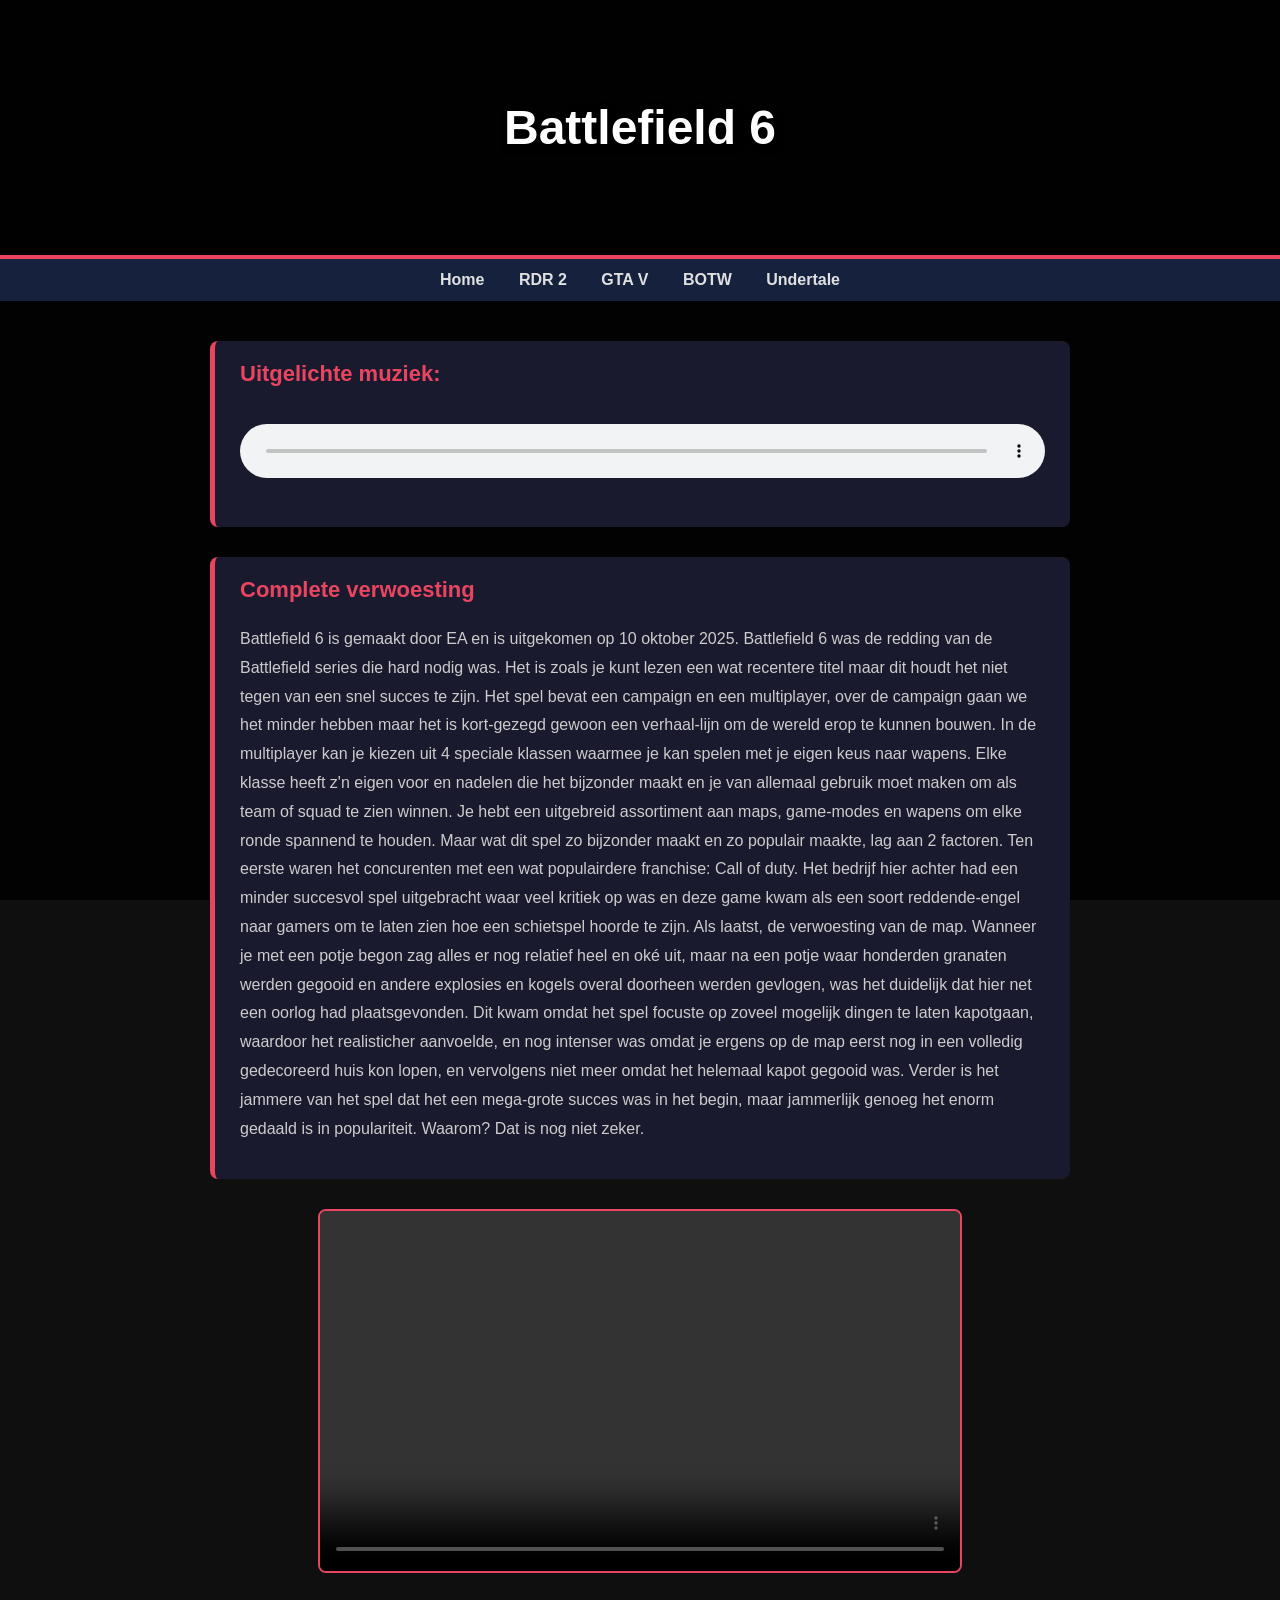
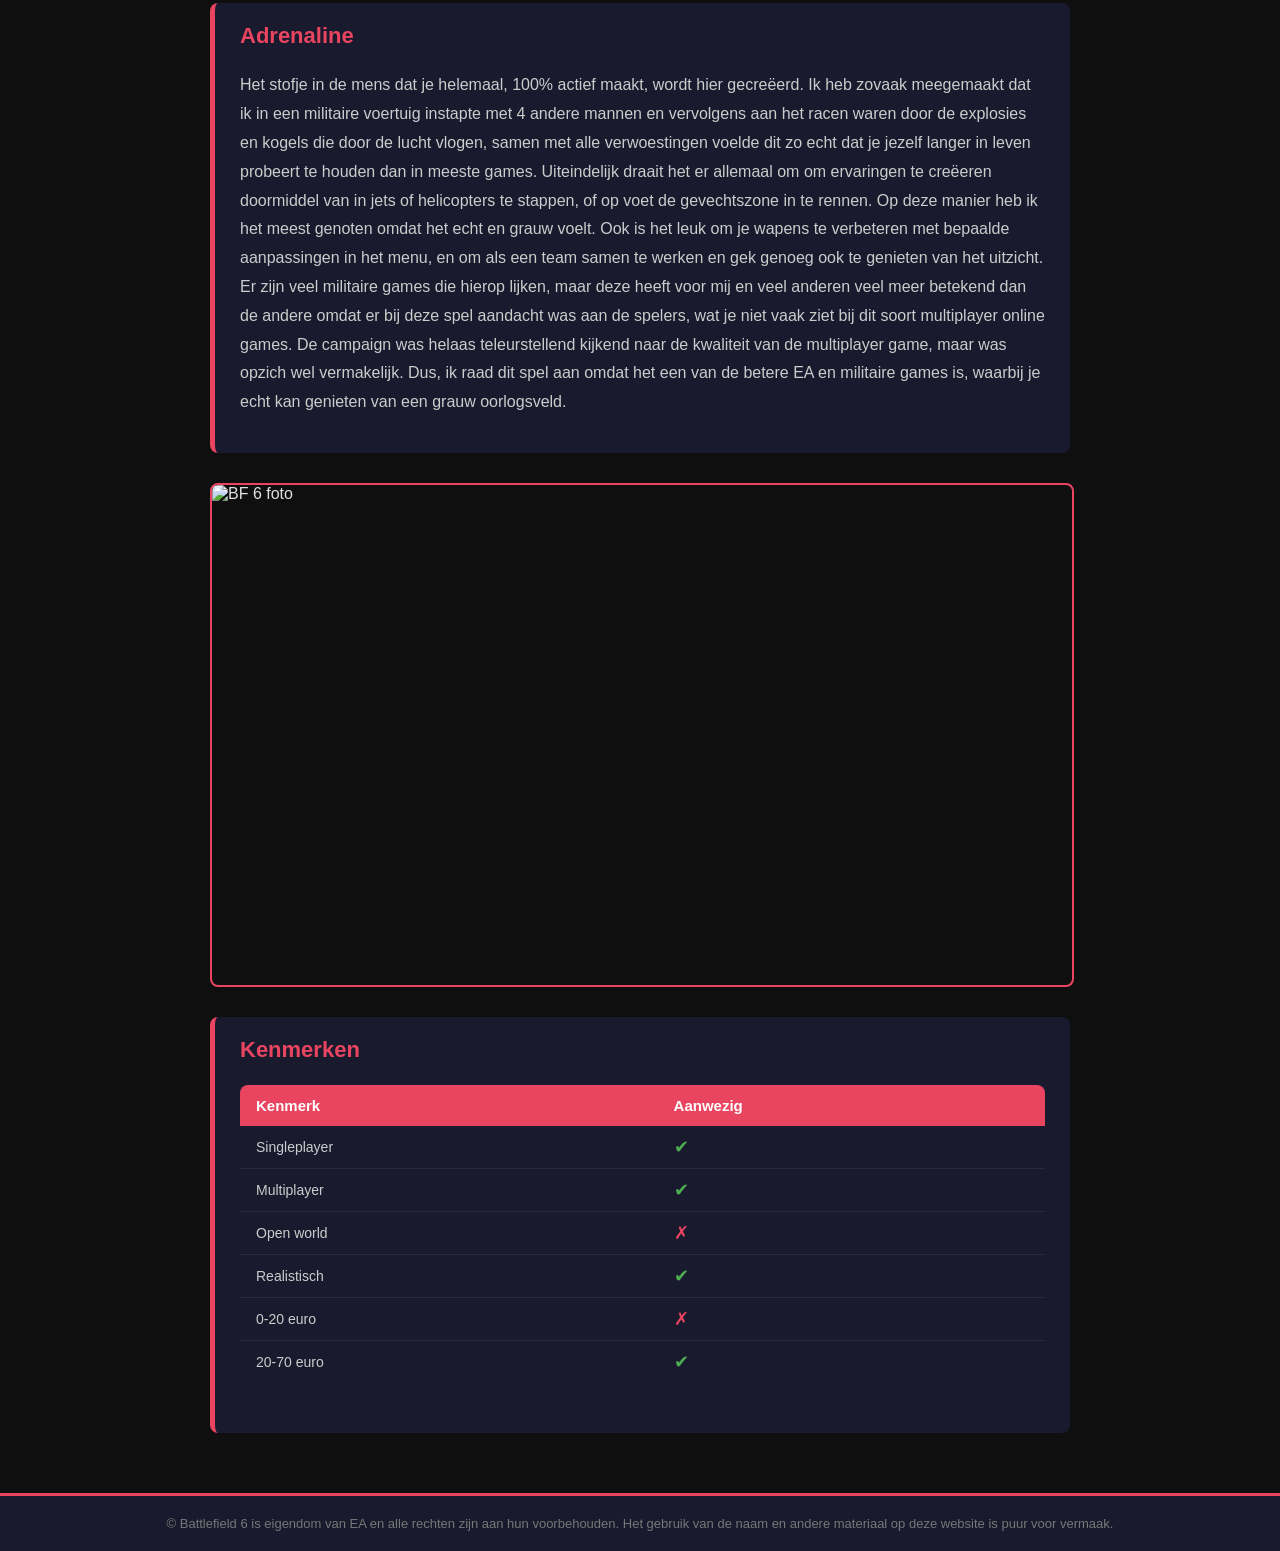
==== Battlefield_6.html @ c491ea97 "Add files via upload" ====
<!DOCTYPE html>
<html lang="nl">
<head>
    <meta charset="UTF-8">
    <meta name="viewport" content="width=device-width, initial-scale=1.0">
    <title>Top_games_website</title>
  <link rel="stylesheet" href="style.css">
  
  <style>
  body {
    background-image: linear-gradient(rgba(0,0,0,0.85), rgba(0,0,0,0.85)),
                      url('foto/BF6_foto.jpg');
  }
  header {
    background-image: linear-gradient(rgba(0,0,0,0.45), rgba(0,0,0,0.45)),
                      url('foto/BF6_foto.jpg');
  }
</style>
  
  </head>
   <body>
       <header>
	      <h1> Battlefield 6 </h1>
		 </header>
		 
		    <nav>
			
			       <a href="Index.html"> Home </a>
				   <a href="Red_dead_redemption_2.html"> RDR 2 </a>
				   <a href="GTA_V.html"> GTA V </a>
				   <a href="BOTW.html"> BOTW </a>
				   <a href="Undertale.html"> Undertale </a>
			
			</nav>
			
			<main>
			 
  <section>
       <h3>Uitgelichte muziek:</h3>
           <audio controls>
              <source src="audio/BF6_song.mp3" type="audio/mpeg">
              Je browser ondersteunt dit audio element niet.
           </audio>
  </section>
			 
			       <section>
			         <h3> Complete verwoesting </h3>
			           <p> Battlefield 6 is gemaakt door EA en is uitgekomen op 10 oktober 2025. Battlefield 6 was de redding van de Battlefield series die hard nodig was. Het is zoals je kunt lezen een wat
                       recentere titel maar dit houdt het niet tegen van een snel succes te zijn. Het spel bevat een campaign en een multiplayer, over de campaign gaan we het minder hebben maar het is kort-gezegd
                       gewoon een verhaal-lijn om de wereld erop te kunnen bouwen. In de multiplayer kan je kiezen uit 4 speciale klassen waarmee je kan spelen met je eigen keus naar wapens. Elke klasse heeft z'n
                       eigen voor en nadelen die het bijzonder maakt en je van allemaal gebruik moet maken om als team of squad te zien winnen. Je hebt een uitgebreid assortiment aan maps, game-modes en wapens
                       om elke ronde spannend te houden. Maar wat dit spel zo bijzonder maakt en zo populair maakte, lag aan 2 factoren. Ten eerste waren het concurenten met een wat populairdere franchise: 
                       Call of duty. Het bedrijf hier achter had een minder succesvol spel uitgebracht waar veel kritiek op was en deze game kwam als een soort reddende-engel naar gamers om te laten zien
                       hoe een schietspel hoorde te zijn. Als laatst, de verwoesting van de map. Wanneer je met een potje begon zag alles er nog relatief heel en oké uit, maar na een potje waar honderden granaten
                       werden gegooid en andere explosies en kogels overal doorheen werden gevlogen, was het duidelijk dat hier net een oorlog had plaatsgevonden. Dit kwam omdat het spel focuste op zoveel
                       mogelijk dingen te laten kapotgaan, waardoor het realisticher aanvoelde, en nog intenser was omdat je ergens op de map eerst nog in een volledig gedecoreerd huis kon lopen, en vervolgens
                       niet meer omdat het helemaal kapot gegooid was. Verder is het jammere van het spel dat het een mega-grote succes was in het begin, maar jammerlijk genoeg het enorm gedaald is in populariteit.
                       Waarom? Dat is nog niet zeker. </p>
			       </section>
			 
			      <video width="640" height="360" controls>
		          <source src="video/Battlefield_trailer.mp4" type="video/mp4">
			      Je browser ondersteunt deze video niet.
			      </video>
			 
			       <section>
			        <h3> Adrenaline </h3>
			          <p> Het stofje in de mens dat je helemaal, 100% actief maakt, wordt hier gecreëerd. Ik heb zovaak meegemaakt dat ik in een militaire voertuig instapte met 4 andere mannen en vervolgens aan het racen
                       waren door de explosies en kogels die door de lucht vlogen, samen met alle verwoestingen voelde dit zo echt dat je jezelf langer in leven probeert te houden dan in meeste games. Uiteindelijk draait
                       het er allemaal om om ervaringen te creëeren doormiddel van in jets of helicopters te stappen, of op voet de gevechtszone in te rennen. Op deze manier heb ik het meest genoten omdat het echt
                       en grauw voelt. Ook is het leuk om je wapens te verbeteren met bepaalde aanpassingen in het menu, en om als een team samen te werken en gek genoeg ook te genieten van het uitzicht. Er zijn
                       veel militaire games die hierop lijken, maar deze heeft voor mij en veel anderen veel meer betekend dan de andere omdat er bij deze spel aandacht was aan de spelers, wat je niet vaak ziet
                       bij dit soort multiplayer online games. De campaign was helaas teleurstellend kijkend naar de kwaliteit van de multiplayer game, maar was opzich wel vermakelijk. Dus, ik raad dit spel aan
                       omdat het een van de betere EA en militaire games is, waarbij je echt kan genieten van een grauw oorlogsveld. </p>
				   </section>
				   
				<img class="game-photo" src="foto/BF_6_foto.jpg" alt="BF 6 foto">
				   
				   <section>
             <h3>Kenmerken</h3>
              <table class="game-table">
             <tr>
            <th>Kenmerk</th>
            <th>Aanwezig</th>
               </tr>

                

        <tr>
            <td>Singleplayer</td>
            <td><span class="check">✔</span></td>
        </tr>
        <tr>
            <td>Multiplayer</td>
            <td><span class="check">✔</span></td>
        </tr>
        <tr>
            <td>Open world</td>
            <td><span class="cross">✗</span></td>
        </tr>

       
        <tr>
            <td>Realistisch</td>
            <td><span class="check">✔</span></td>
        </tr>

         <tr>
            <td>0-20 euro</td>
            <td><span class="cross">✗</span></td>
        </tr>
        
		<tr>
         <td>20-70 euro</td>
            <td><span class="check">✔</span></td>
        </tr>

         </table>
         </section>
				   
			</main>
			
	     <footer>
		  <h5> &copy; Battlefield 6 is eigendom van EA en alle rechten zijn aan hun voorbehouden.
				Het gebruik van de naam en andere materiaal op deze website is puur voor vermaak.
			</footer>
		</body>
	</html>
---- style.css ----
body {
    background-color: #0f0f0f;
    background-size: cover;
    background-position: center;
    background-repeat: no-repeat;
    background-attachment: fixed;   /* foto blijft gewoon zitten */
    color: #e0e0e0;
    font-family: Arial, sans-serif;
    margin: 0;
    padding: 0;
}



header {
    text-align: center;
    padding: 100px 20px;            /* plaatje bovenin grootte */
    background-size: cover;
    background-position: center;
    background-repeat: no-repeat;
    border-bottom: 4px solid #e94560;
}

header h1 {
    color: #ffffff;
    font-size: 48px;
    margin: 0;
    text-shadow: 2px 2px 8px rgba(0,0,0,0.8);   /* zorgt voor titel over plaatje */
}



nav {
    background-color: #16213e;
    padding: 12px 20px;
    text-align: center;
}

nav a {
    color: #e0e0e0;
    text-decoration: none;       
    margin: 0 15px;
    font-size: 16px;
    font-weight: bold;
}

nav a:hover {
    color: #e94560;              /* pagina switch wordt rood */
}


main {
    max-width: 860px;            /* zorgt ervoor dat het niet te breed wordt*/
    margin: 40px auto;           /* maakt alles mooi recht wajooo*/
    padding: 0 20px;
}


section {
    background-color: #1a1a2e;
    border-left: 5px solid #e94560;
    border-radius: 8px;
    padding: 20px 25px;
    margin-bottom: 30px;
}

section h3 {
    color: #e94560;
    margin-top: 0;
    font-size: 22px;
}

section p {
    line-height: 1.8;            /* ruimte tussen lijnen zodat het uberhaubt leesbaar is */
    color: #cccccc;
}



video {
    display: block;              /* dit zorgt voor eigen plek op site */
    margin: 0 auto 30px auto;    /* in het midden zetten ofzo */
    border-radius: 8px;
    border: 2px solid #e94560;
    max-width: 100%;             /* dit is zodat het ook goed werkt voor telefoons */
}


footer {
    background-color: #1a1a2e;
    text-align: center;
    padding: 20px;
    border-top: 3px solid #e94560;
    margin-top: 60px;
}

footer h5 {
    color: #777777;
    font-weight: normal;
    margin: 0;
    font-size: 13px;
}


.game-photo {
    width: 100%;
    border-radius: 8px;
    border: 2px solid #e94560;
    object-fit: cover;
    height: 500px;             
    display: block;
    margin: 0 0 30px 0;
}

.game-table {
    width: 100%;
    border-collapse: collapse;
    margin: 20px 0 30px 0;
    background-color: #1a1a2e;
    border-radius: 8px;
    overflow: hidden;
}

.game-table th {
    background-color: #e94560;
    color: #ffffff;
    padding: 12px 16px;
    text-align: left;
    font-size: 15px;
}

.game-table td {
    padding: 10px 16px;
    font-size: 14px;
    color: #cccccc;
    border-bottom: 1px solid #2a2a3e;
}

.game-table tr:last-child td {
    border-bottom: none;        
}

.game-table tr:hover td {
    background-color: #22223a;  
}

.check { color: #4caf50; font-size: 18px; }   /* groen ✔ */
.cross { color: #e94560; font-size: 18px; }   /* rood ✗ */

audio {
    width: 100%;
    margin: 15px 0 25px 0;
    border-radius: 8px;
    accent-color: #e94560;     
}



.signup-form {
    display: flex;
    gap: 10px;
    margin: 16px 0;
    flex-wrap: wrap;        /* stacks neatly on smaller screens */
}

.signup-form input {
    flex: 1;
    padding: 12px 16px;
    border-radius: 8px;
    border: 2px solid #e94560;
    background-color: #0f0f0f;
    color: #ffffff;
    font-size: 15px;
    min-width: 200px;
    outline: none;
}

.signup-form input:focus {
    border-color: #ffffff;  /* border turns white when you click on it */
}

.signup-form button {
    padding: 12px 24px;
    background-color: #e94560;
    color: #ffffff;
    border: none;
    border-radius: 8px;
    font-size: 15px;
    font-weight: bold;
    cursor: pointer;        /* makes the mouse turn into a pointer hand */
}

.signup-form button:hover {
    background-color: #c73652;  /* slightly darker red on hover */
}

.signup-success {
    display: none;          /* hidden by default — JavaScript will show it */
    background-color: #1a3a1a;
    border-left: 5px solid #4caf50;
    border-radius: 8px;
    padding: 14px 20px;
    color: #4caf50;
    font-size: 15px;
    margin-top: 12px;
}

.signup-error {
    display: none;          /* also hidden by default */
    background-color: #3a1a1a;
    border-left: 5px solid #e94560;
    border-radius: 8px;
    padding: 14px 20px;
    color: #e94560;
    font-size: 15px;
    margin-top: 12px;
}
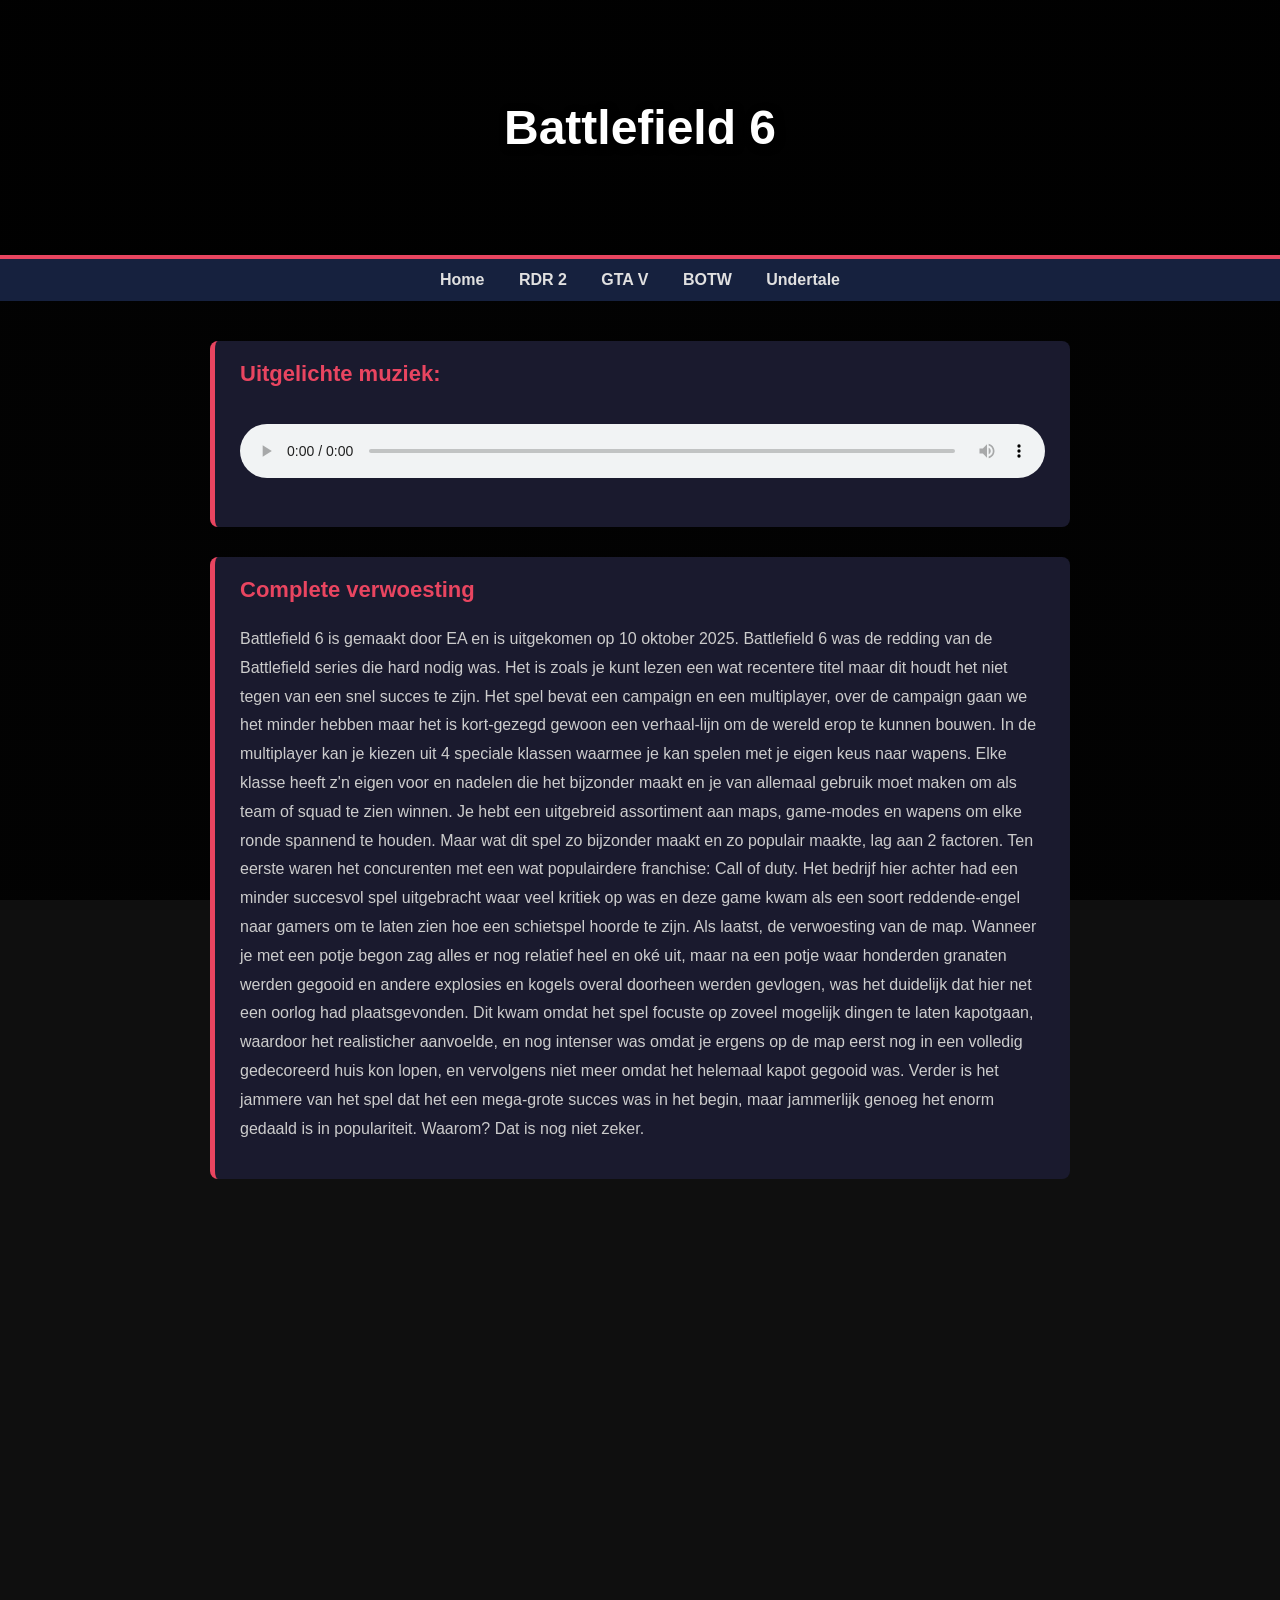
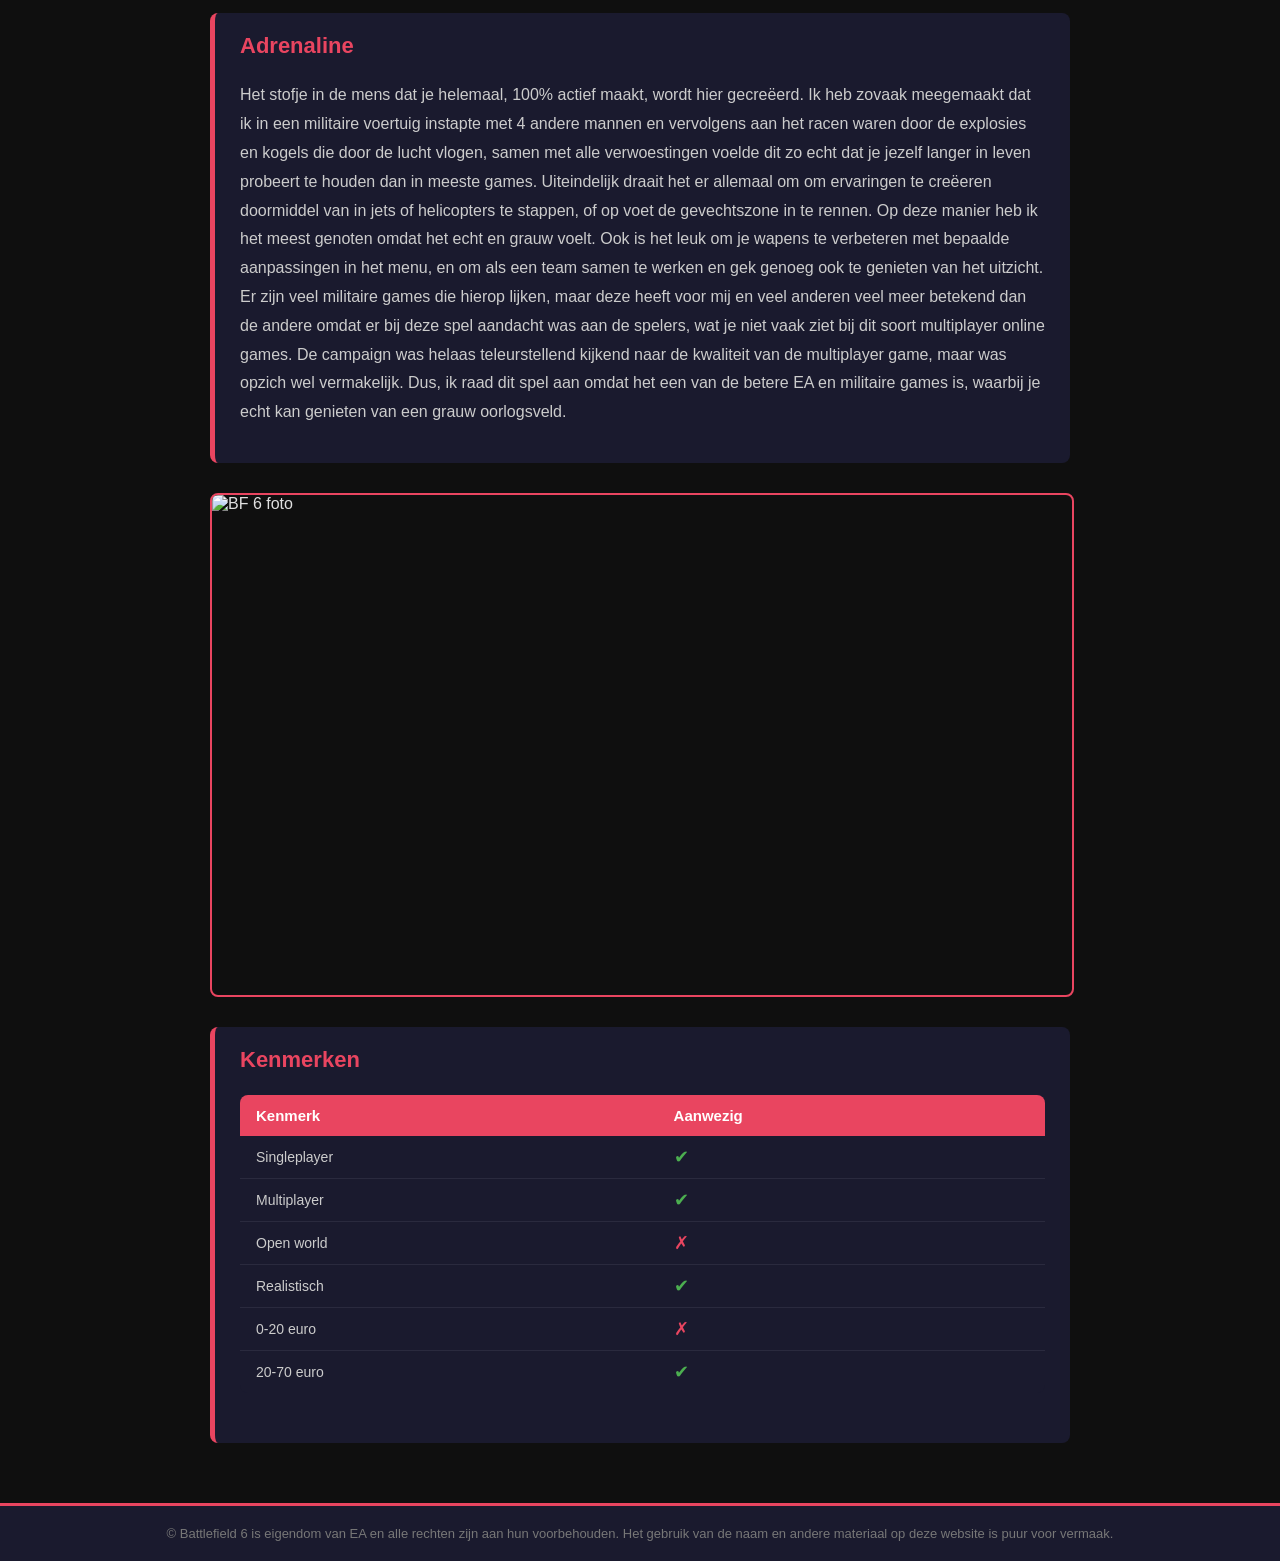
==== commit f552fe4e: "Add files via upload" ====
--- a/Battlefield_6.html
+++ b/Battlefield_6.html
@@ -58,10 +58,14 @@
                        Waarom? Dat is nog niet zeker. </p>
 			       </section>
 			 
-			      <video width="640" height="360" controls>
-		          <source src="video/Battlefield_trailer.mp4" type="video/mp4">
-			      Je browser ondersteunt deze video niet.
-			      </video>
+			      <iframe 
+    width="100%" 
+    height="400"
+    src="https://www.youtube.com/embed/OYfKNssuECY"
+    title="BF6 trailer"
+    frameborder="0"
+    allowfullscreen>
+</iframe>
 			 
 			       <section>
 			        <h3> Adrenaline </h3>
--- a/style.css
+++ b/style.css
@@ -215,4 +215,12 @@
     color: #e94560;
     font-size: 15px;
     margin-top: 12px;
+}
+
+.video-embed {
+    width: 100%;
+    aspect-ratio: 16 / 9;    
+    border-radius: 8px;
+    border: 2px solid #e94560;
+    margin: 15px 0 25px 0;
 }
